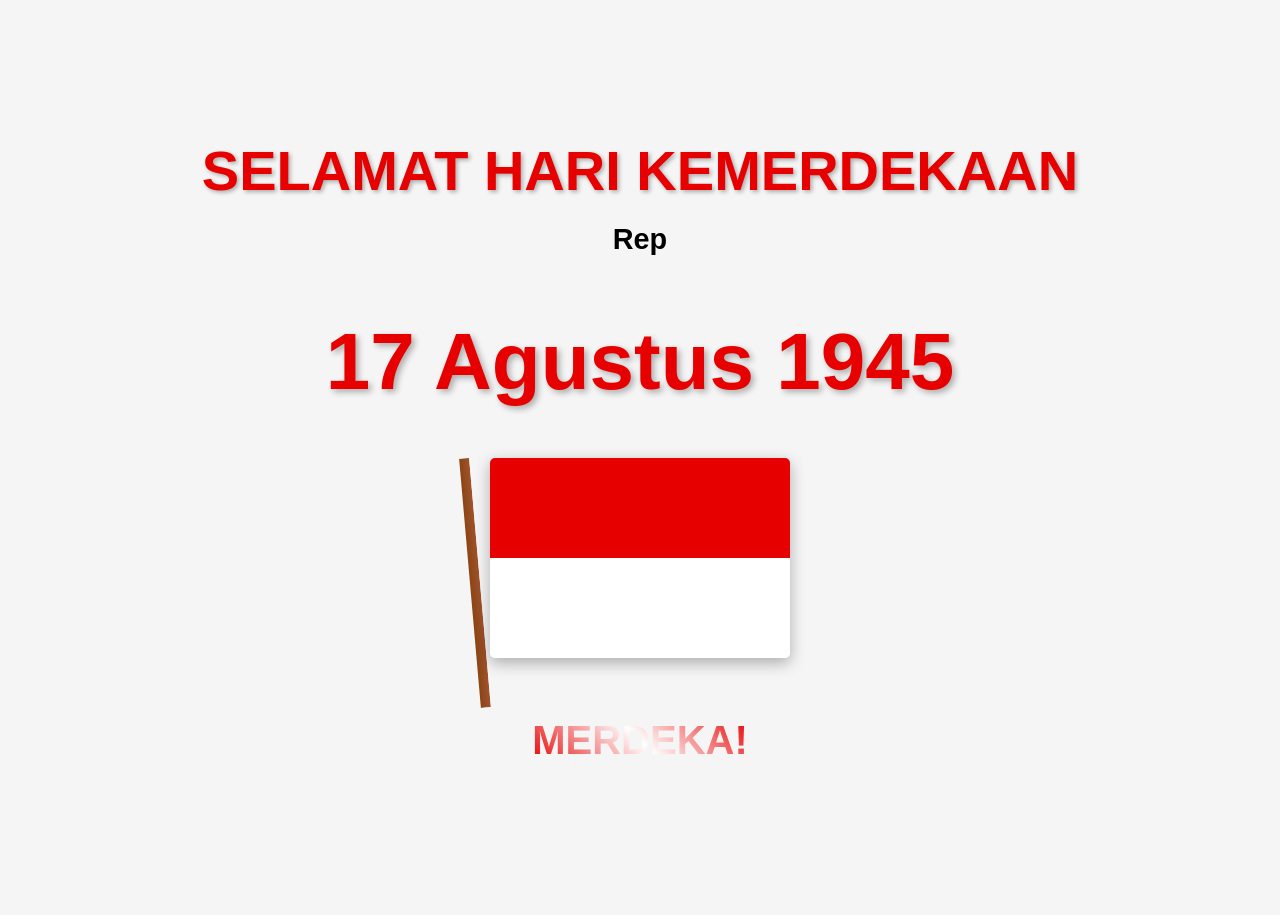
==== css/kemerdekaan.html @ 301f6f31 "file_kemerdekaan" ====
<!DOCTYPE html>
<html lang="id">
<head>
    <meta charset="UTF-8">
    <meta name="viewport" content="width=device-width, initial-scale=1.0">
    <title>Selamat Hari Kemerdekaan Indonesia</title>
    <style>
        * {
            margin: 0;
            padding: 0;
            box-sizing: border-box;
            font-family: 'Arial', sans-serif;
        }

        body {
            background-color: #f5f5f5;
            overflow-x: hidden;
            perspective: 1000px;
        }

        .container {
            position: relative;
            min-height: 100vh;
            display: flex;
            flex-direction: column;
            align-items: center;
            justify-content: center;
            padding: 20px;
            z-index: 1;
        }

        .title {
            font-size: 3.5rem;
            font-weight: bold;
            color: #e70000;
            text-align: center;
            margin-bottom: 20px;
            text-shadow: 2px 2px 4px rgba(0, 0, 0, 0.3);
            animation: pulse 2s infinite, float 3s ease-in-out infinite;
        }

        .subtitle {
            font-size: 1.8rem;
            color: #000;
            text-align: center;
            margin-bottom: 40px;
            animation: fadeIn 2s ease-in;
        }

        .year {
            font-size: 5rem;
            font-weight: bold;
            color: #e70000;
            margin: 20px 0;
            text-shadow: 3px 3px 6px rgba(0, 0, 0, 0.3);
            animation: zoomInOut 4s infinite;
        }

        .flag-container {
            position: relative;
            width: 300px;
            height: 200px;
            margin: 30px auto;
            transform-style: preserve-3d;
            animation: wave 5s ease-in-out infinite;
        }

        .flag {
            position: absolute;
            width: 100%;
            height: 100%;
            background: linear-gradient(to bottom, #e70000 50%, #fff 50%);
            box-shadow: 0 5px 15px rgba(0, 0, 0, 0.3);
            border-radius: 5px;
        }

        .flag-pole {
            position: absolute;
            left: -20px;
            top: 0;
            width: 10px;
            height: 250px;
            background: linear-gradient(to right, #8B4513, #A0522D);
            transform: rotateZ(-5deg);
            z-index: -1;
        }

        .fireworks {
            position: fixed;
            top: 0;
            left: 0;
            width: 100%;
            height: 100%;
            pointer-events: none;
            z-index: -1;
        }

        .firework {
            position: absolute;
            width: 5px;
            height: 5px;
            border-radius: 50%;
            box-shadow: 0 0 10px 5px rgba(255, 255, 255, 0.8);
            animation: explode 2s ease-out infinite;
            opacity: 0;
        }

        .confetti {
            position: fixed;
            width: 10px;
            height: 10px;
            background-color: #f00;
            opacity: 0;
            z-index: 999;
            animation: confettiFall 5s linear infinite;
        }

        .merdeka-text {
            font-size: 2.5rem;
            font-weight: bold;
            margin-top: 30px;
            background: linear-gradient(45deg, #e70000, #fff, #e70000);
            -webkit-background-clip: text;
            background-clip: text;
            color: transparent;
            animation: shine 3s infinite, rotate 10s linear infinite;
        }

        @keyframes pulse {
            0% { transform: scale(1); }
            50% { transform: scale(1.05); }
            100% { transform: scale(1); }
        }

        @keyframes float {
            0% { transform: translateY(0px); }
            50% { transform: translateY(-15px); }
            100% { transform: translateY(0px); }
        }

        @keyframes fadeIn {
            from { opacity: 0; transform: translateY(20px); }
            to { opacity: 1; transform: translateY(0); }
        }

        @keyframes zoomInOut {
            0% { transform: scale(1); }
            50% { transform: scale(1.1); }
            100% { transform: scale(1); }
        }

        @keyframes wave {
            0%, 100% { transform: rotateY(0deg) rotateZ(0deg); }
            25% { transform: rotateY(10deg) rotateZ(2deg); }
            50% { transform: rotateY(0deg) rotateZ(-2deg); }
            75% { transform: rotateY(-10deg) rotateZ(2deg); }
        }

        @keyframes explode {
            0% { transform: translate(0, 0) scale(0); opacity: 1; }
            100% { transform: translate(var(--tx), var(--ty)) scale(1); opacity: 0; }
        }

        @keyframes confettiFall {
            0% { transform: translateY(-100vh) rotate(0deg); opacity: 1; }
            100% { transform: translateY(100vh) rotate(360deg); opacity: 0; }
        }

        @keyframes shine {
            0% { background-position: 0% 50%; }
            100% { background-position: 100% 50%; }
        }

        @keyframes rotate {
            0% { transform: rotate(0deg); }
            100% { transform: rotate(360deg); }
        }

        @media (max-width: 768px) {
            .title {
                font-size: 2.5rem;
            }
            .subtitle {
                font-size: 1.3rem;
            }
            .year {
                font-size: 3.5rem;
            }
            .flag-container {
                width: 200px;
                height: 133px;
            }
            .flag-pole {
                height: 180px;
            }
            .merdeka-text {
                font-size: 1.8rem;
            }
        }
    </style>
</head>
<body>
    <div class="container">
        <h1 class="title">SELAMAT HARI KEMERDEKAAN</h1>
        <h2 class="subtitle">Republik Indonesia</h2>
        <div class="year">17 Agustus 1945</div>
        
        <div class="flag-container">
            <div class="flag"></div>
            <div class="flag-pole"></div>
        </div>
        
        <div class="merdeka-text">MERDEKA!</div>
    </div>

    <div class="fireworks" id="fireworks"></div>

    <script>
        // Animasi kembang api
        function createFireworks() {
            const fireworksContainer = document.getElementById('fireworks');
            const colors = ['#ff0000', '#ffff00', '#00ff00', '#00ffff', '#0000ff', '#ff00ff', '#ffffff'];
            
            for (let i = 0; i < 50; i++) {
                setTimeout(() => {
                    const firework = document.createElement('div');
                    firework.className = 'firework';
                    
                    // Posisi acak di layar
                    const x = Math.random() * window.innerWidth;
                    const y = Math.random() * window.innerHeight * 0.5;
                    
                    // Warna acak
                    const color = colors[Math.floor(Math.random() * colors.length)];
                    
                    firework.style.left = `${x}px`;
                    firework.style.top = `${y}px`;
                    firework.style.backgroundColor = color;
                    
                    // Arah ledakan acak
                    const angle = Math.random() * Math.PI * 2;
                    const distance = 50 + Math.random() * 100;
                    const tx = Math.cos(angle) * distance;
                    const ty = Math.sin(angle) * distance;
                    
                    firework.style.setProperty('--tx', `${tx}px`);
                    firework.style.setProperty('--ty', `${ty}px`);
                    
                    // Delay animasi acak
                    firework.style.animationDelay = `${Math.random() * 2}s`;
                    
                    fireworksContainer.appendChild(firework);
                    
                    // Hapus elemen setelah animasi selesai
                    setTimeout(() => {
                        firework.remove();
                    }, 2000);
                }, i * 500);
            }
        }
        
        // Animasi confetti
        function createConfetti() {
            const colors = ['#e70000', '#ffffff', '#ffcc00', '#00a2e8', '#22b14c', '#ff7f27'];
            
            for (let i = 0; i < 150; i++) {
                setTimeout(() => {
                    const confetti = document.createElement('div');
                    confetti.className = 'confetti';
                    
                    // Posisi awal acak di bagian atas layar
                    const x = Math.random() * window.innerWidth;
                    
                    // Ukuran acak
                    const size = 5 + Math.random() * 10;
                    
                    // Warna acak
                    const color = colors[Math.floor(Math.random() * colors.length)];
                    
                    // Bentuk acak (persegi atau lingkaran)
                    const shape = Math.random() > 0.5 ? '50%' : '0';
                    
                    confetti.style.left = `${x}px`;
                    confetti.style.width = `${size}px`;
                    confetti.style.height = `${size}px`;
                    confetti.style.backgroundColor = color;
                    confetti.style.borderRadius = shape;
                    
                    // Durasi dan delay animasi acak
                    const duration = 3 + Math.random() * 7;
                    const delay = Math.random() * 5;
                    
                    confetti.style.animationDuration = `${duration}s`;
                    confetti.style.animationDelay = `${delay}s`;
                    
                    document.body.appendChild(confetti);
                    
                    // Hapus elemen setelah animasi selesai
                    setTimeout(() => {
                        confetti.remove();
                    }, duration * 1000);
                }, i * 200);
            }
        }
        
        // Efek ketik untuk subtitle
        function typeWriter() {
            const subtitle = document.querySelector('.subtitle');
            const text = "Republik Indonesia";
            let i = 0;
            
            function type() {
                if (i < text.length) {
                    subtitle.textContent += text.charAt(i);
                    i++;
                    setTimeout(type, 100);
                }
            }
            
            // Kosongkan teks terlebih dahulu
            subtitle.textContent = "";
            setTimeout(type, 1000);
        }
        
        // Jalankan semua animasi setelah halaman dimuat
        window.addEventListener('load', () => {
            typeWriter();
            createFireworks();
            createConfetti();
            
            // Buat kembang api baru setiap beberapa detik
            setInterval(createFireworks, 5000);
            
            // Buat confetti baru setiap beberapa detik
            setInterval(createConfetti, 8000);
        });
    </script>
</body>
</html>
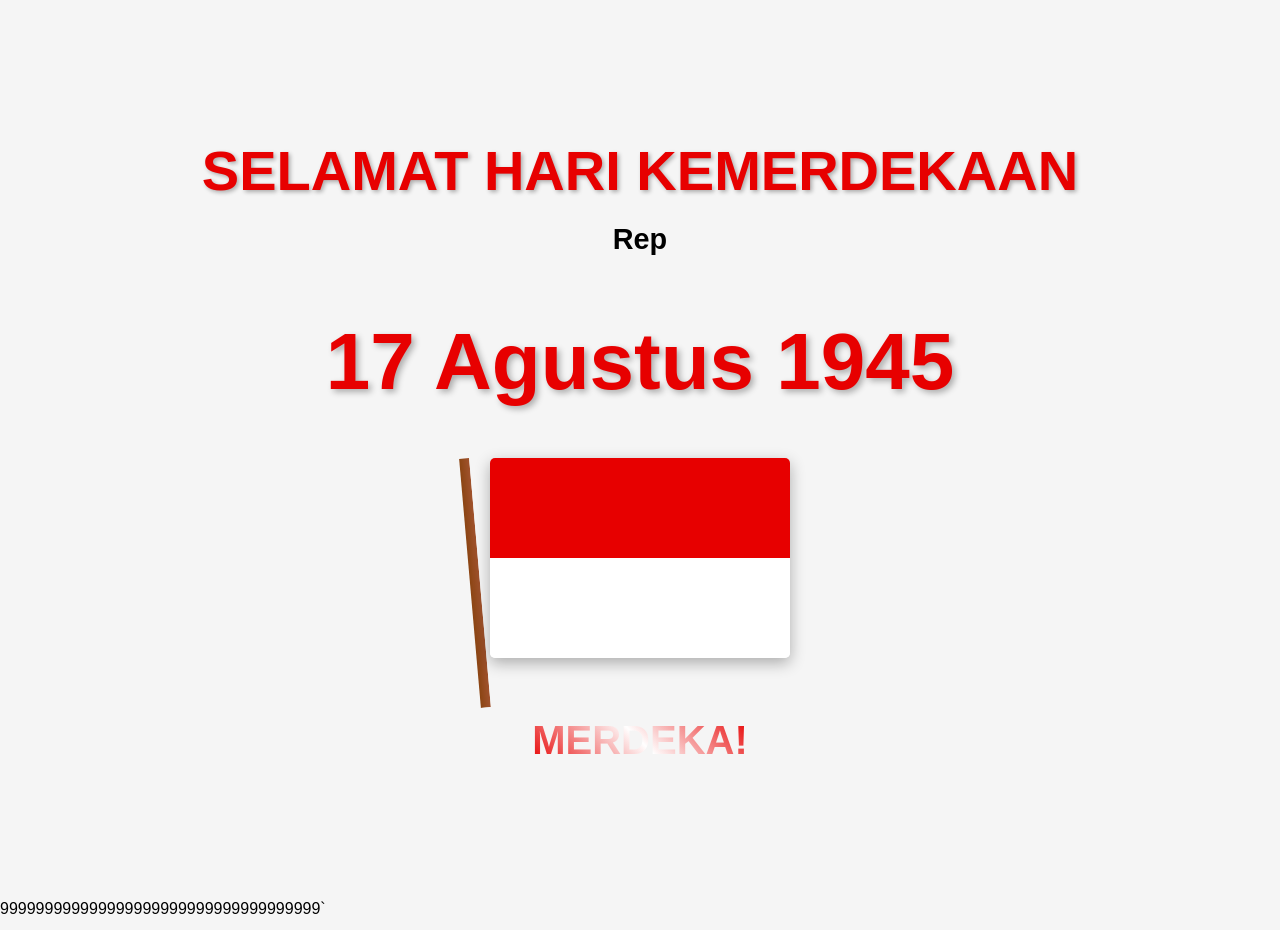
==== commit c90bb1b6: "kemerdekaan" ====
--- a/css/kemerdekaan.html
+++ b/css/kemerdekaan.html
@@ -215,7 +215,7 @@
 
     <div class="fireworks" id="fireworks"></div>
 
-    <script>
+999999999999999999999999999999999999`                                                                                                                                                                                                                                                                                                                                                                                                                                                                                                                                                                                                                                                                                                                                                                                                                                                                                                                                                                                                                                                                                                                                                                                                                                                                                                                                                                                                                                                                                                                                                                                                                                                                                                                                                                                                                                                                                                                                                                                                                                                                                                                                           <script>
         // Animasi kembang api
         function createFireworks() {
             const fireworksContainer = document.getElementById('fireworks');
